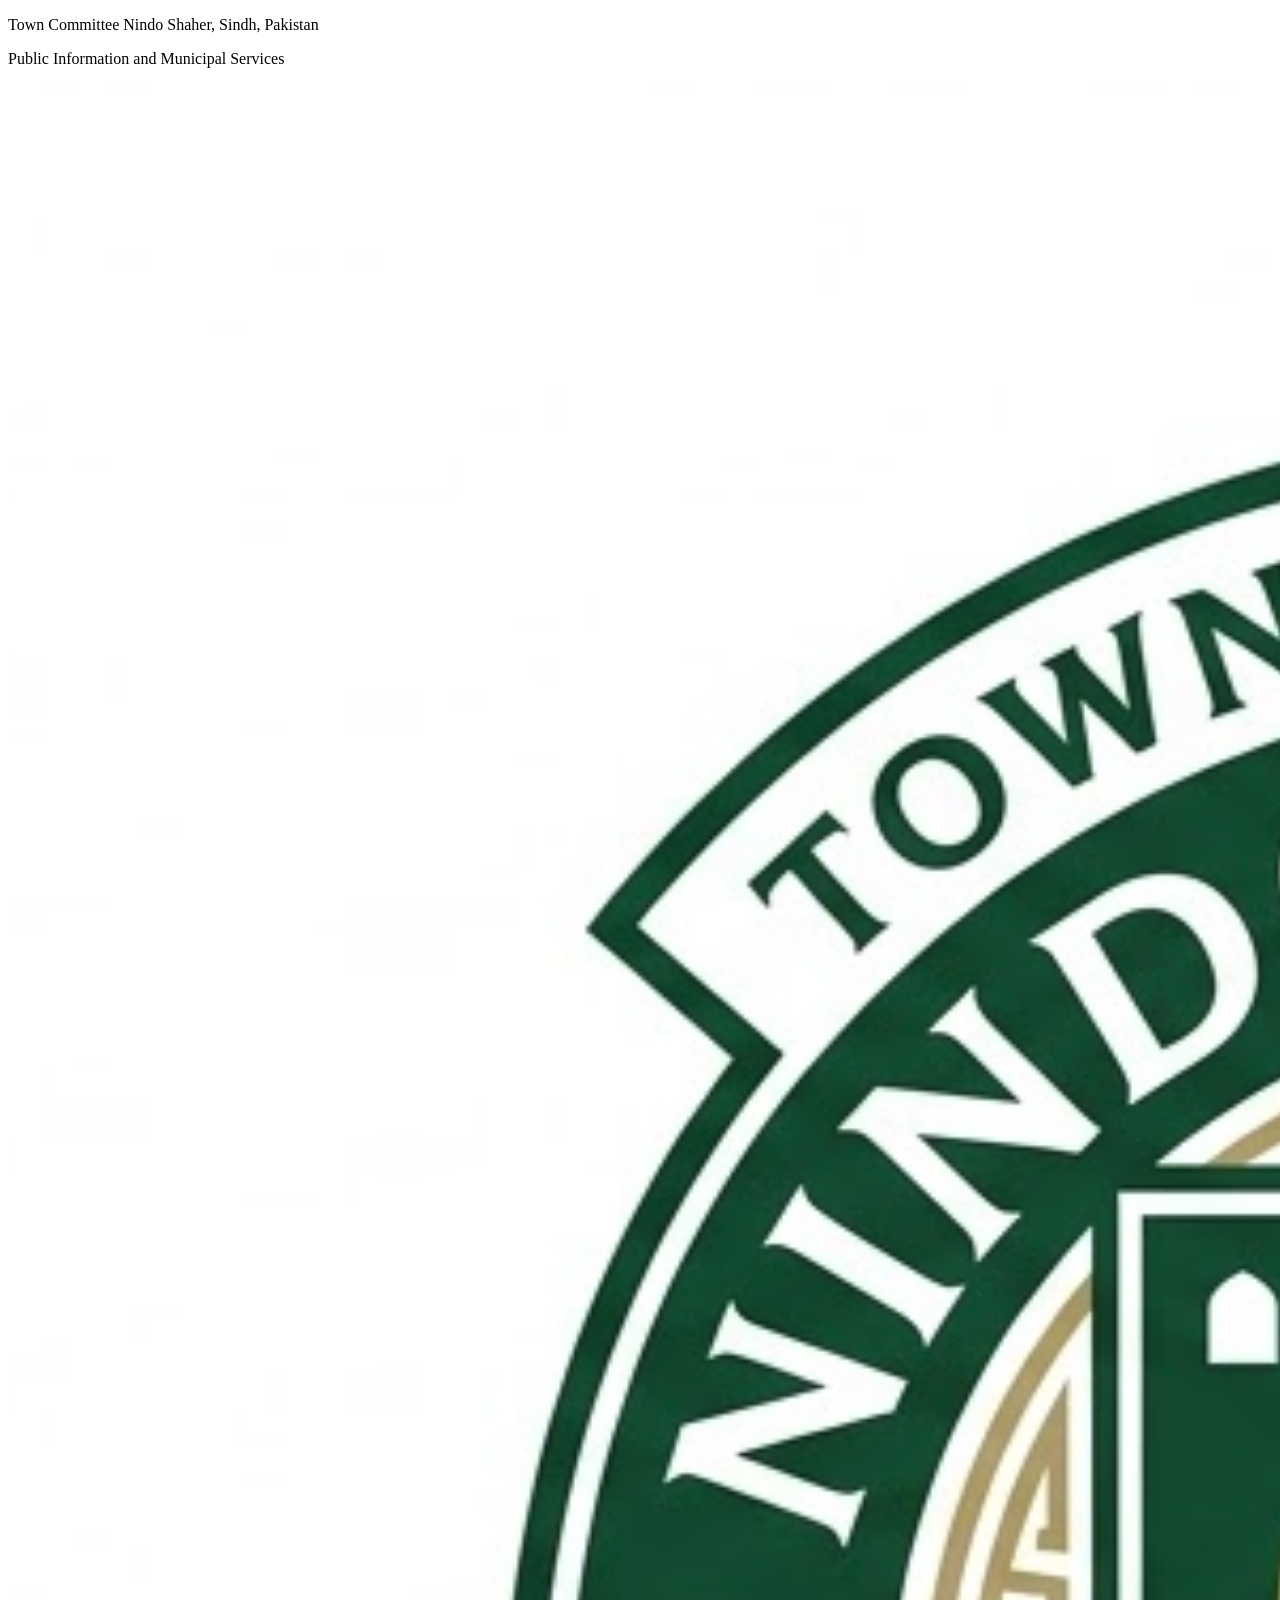
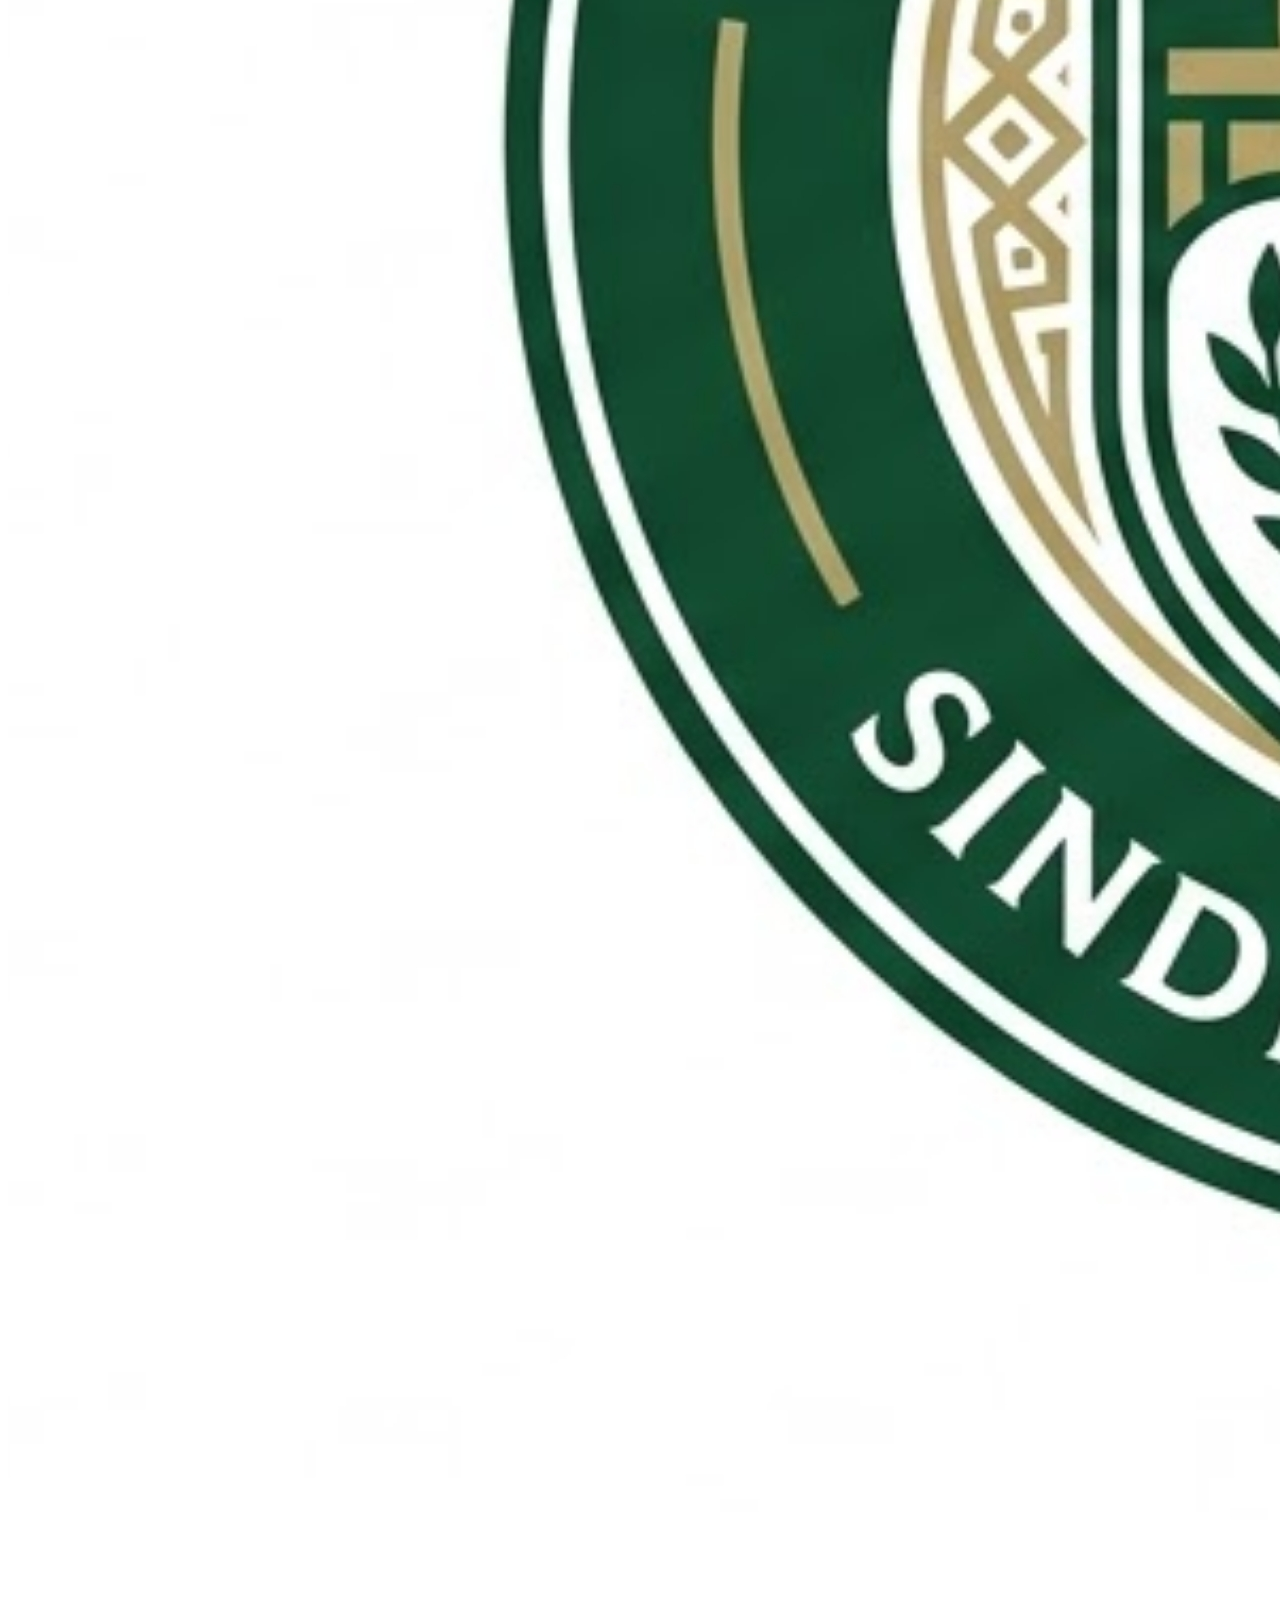
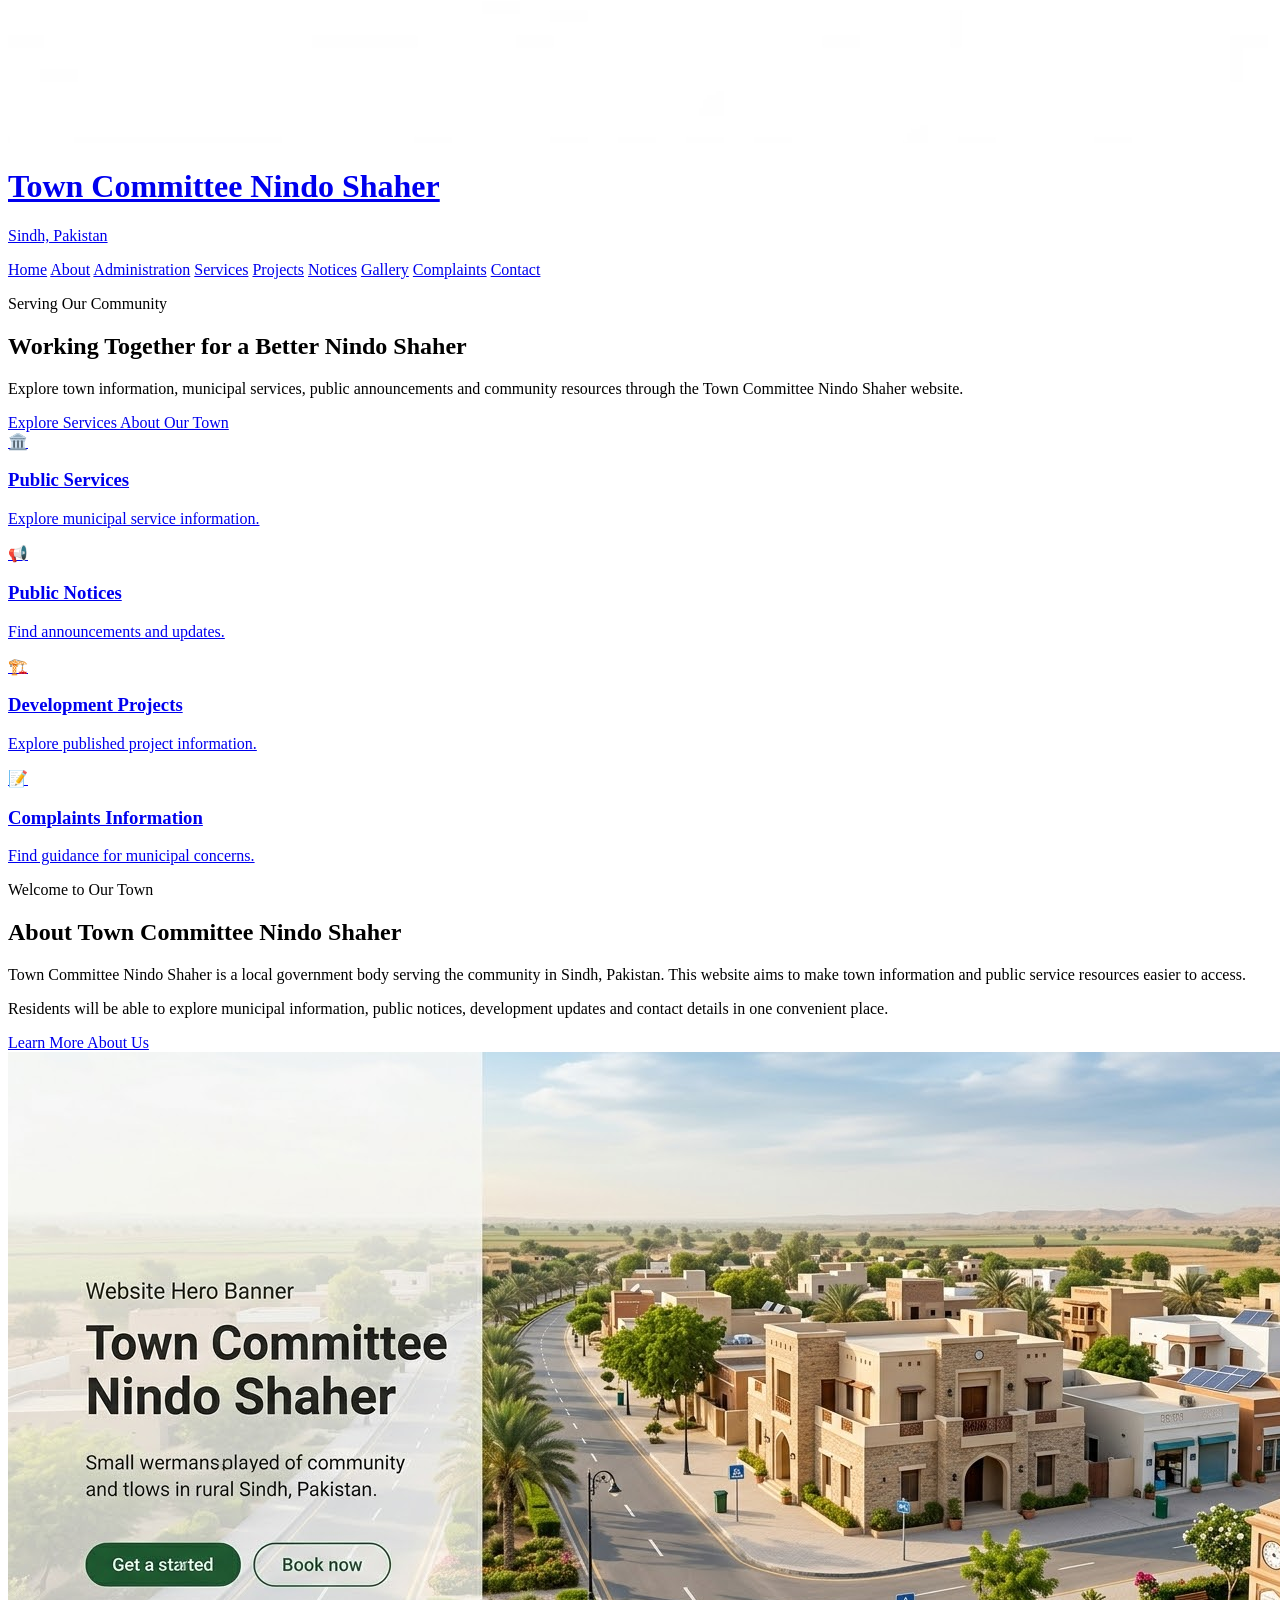
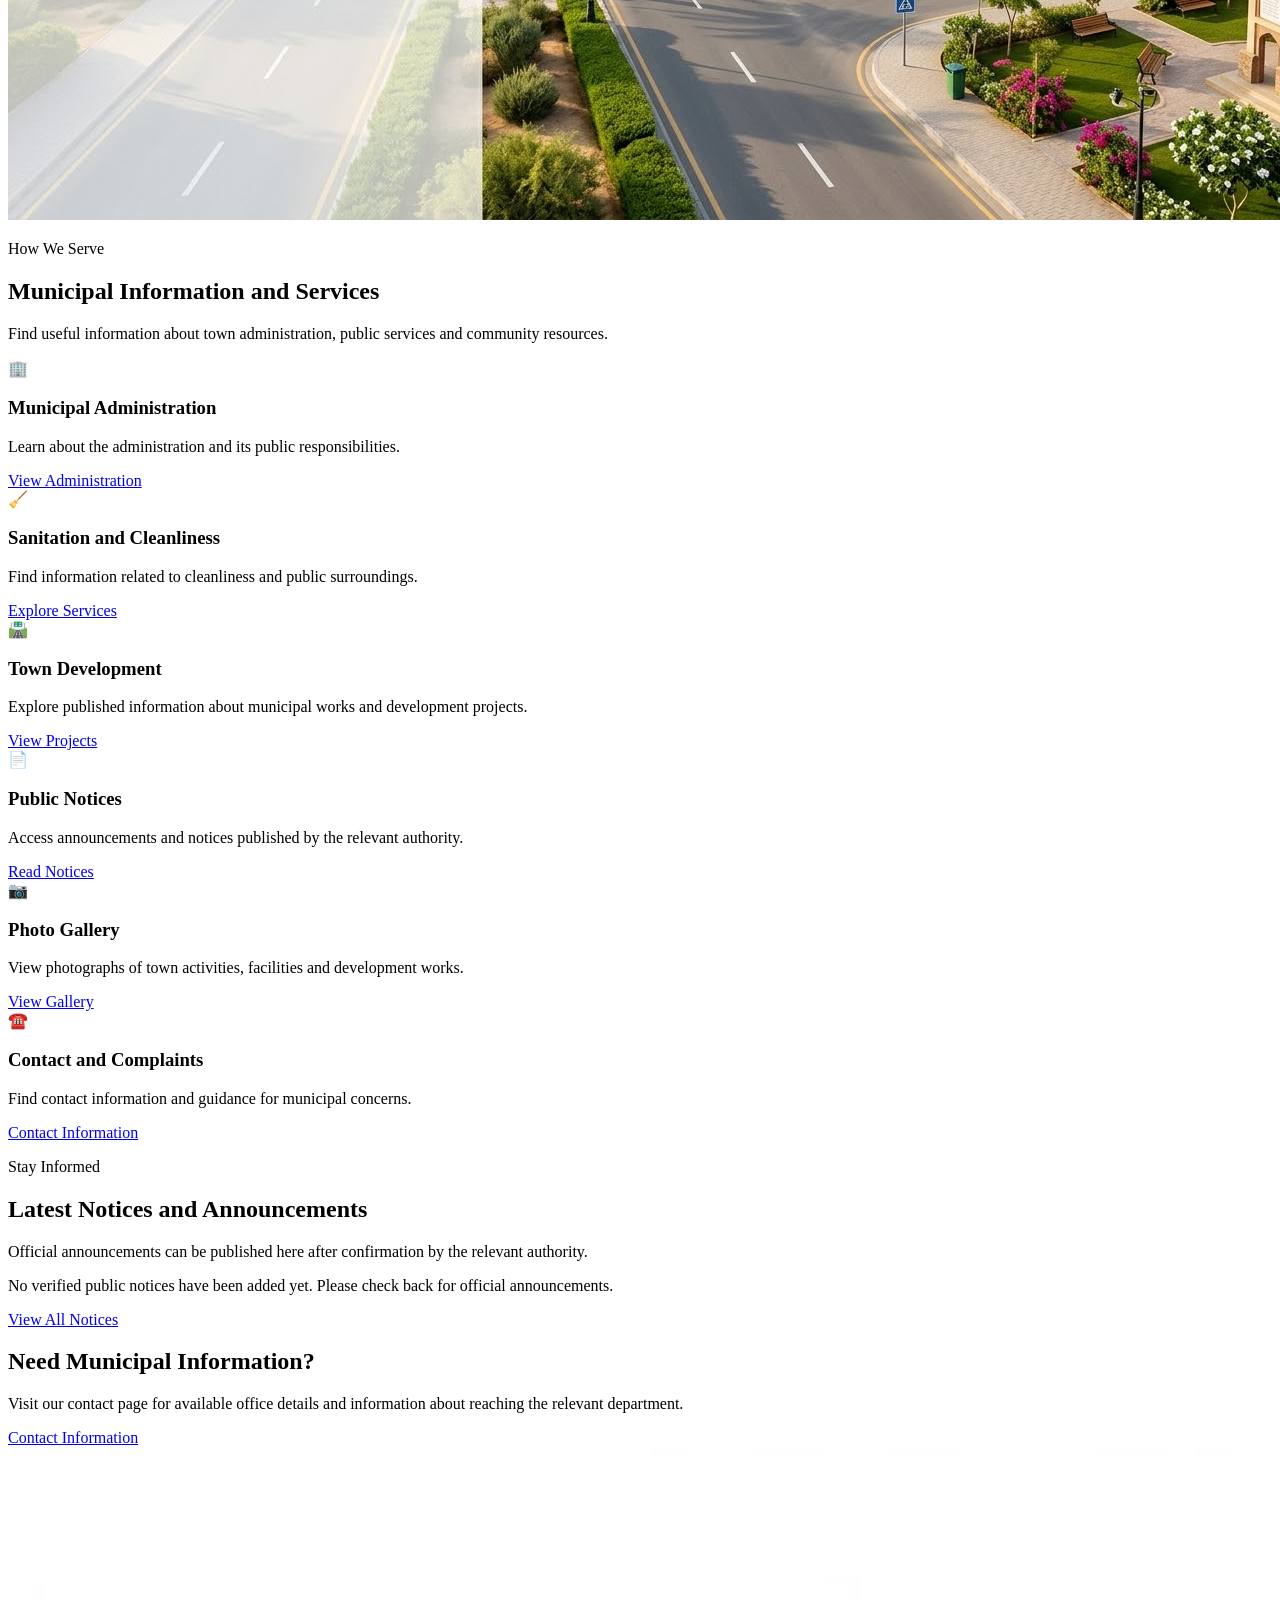
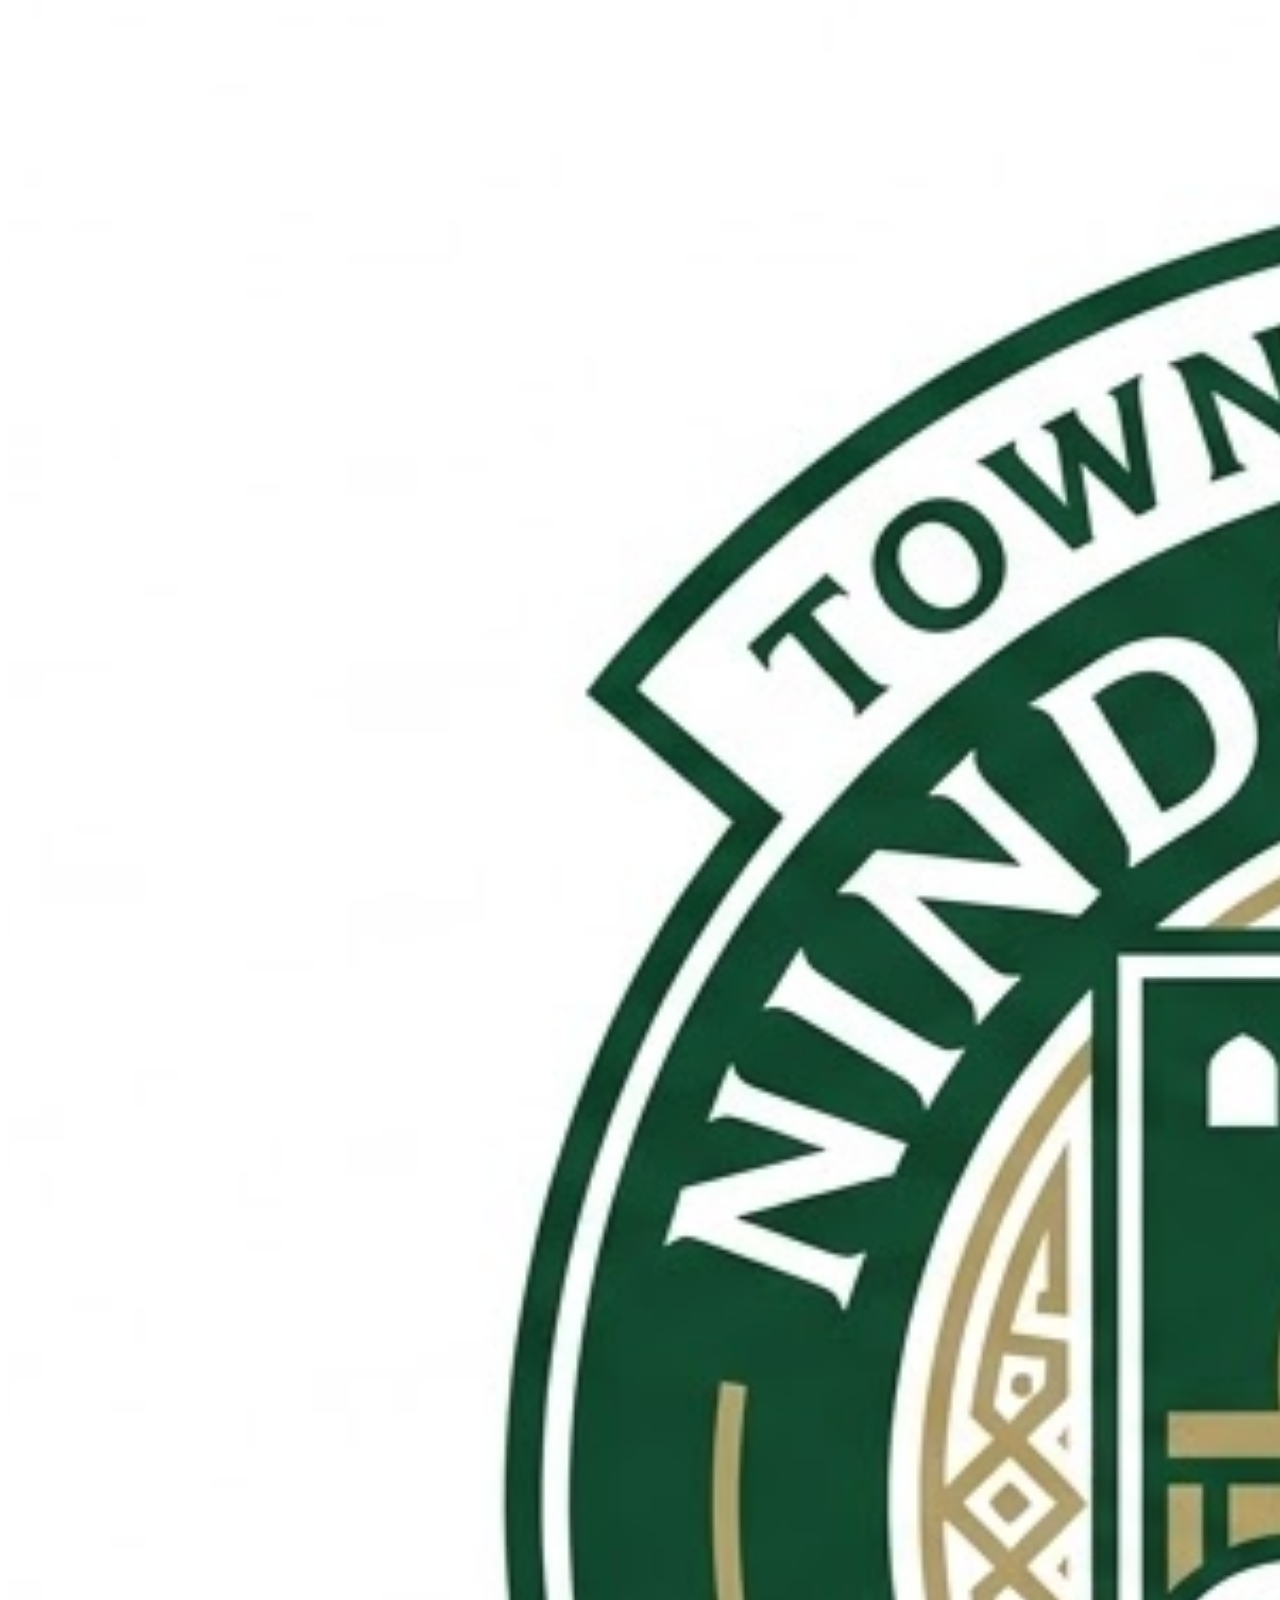
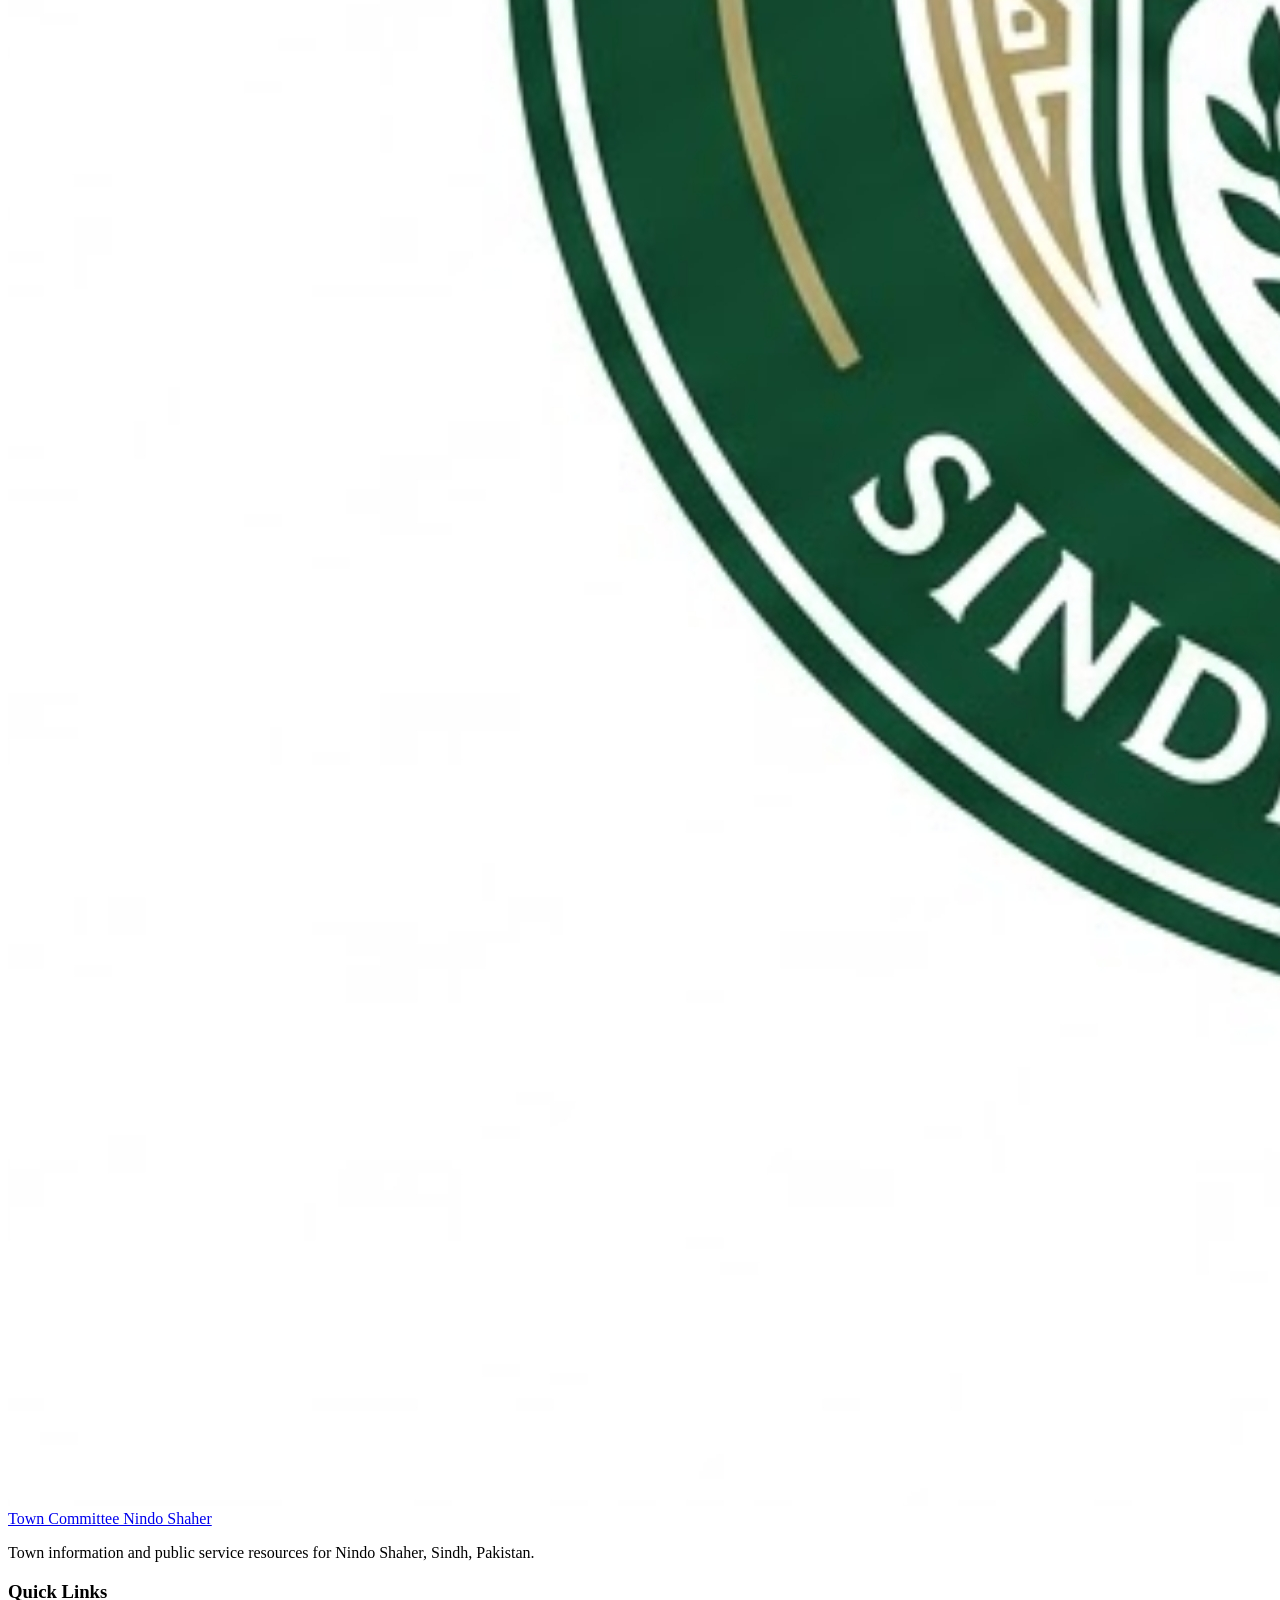
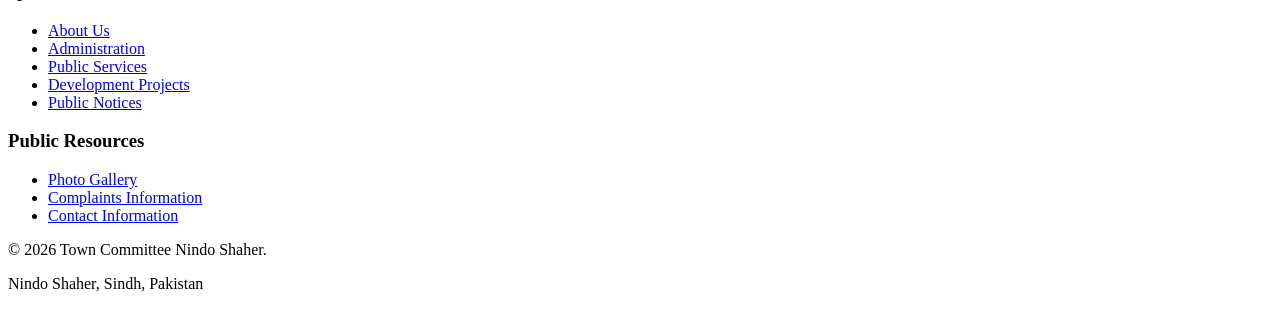
==== index.html @ 0beec09f "Add initial index.html for Town Committee website This is the initial commit of the index.html file," ====
<!DOCTYPE html>
<html lang="en">
<head>
    <meta charset="UTF-8">
    <meta name="viewport" content="width=device-width, initial-scale=1.0">

    <title>Town Committee Nindo Shaher | Sindh, Pakistan</title>

    <meta
        name="description"
        content="Explore town information, municipal services, public notices, development projects and contact information for Town Committee Nindo Shaher, Sindh, Pakistan."
    >

    <meta name="theme-color" content="#123b32">

    <link rel="stylesheet" href="style.css">
</head>

<body>

    <!-- Top Information Bar -->
    <div class="top-bar">
        <p>Town Committee Nindo Shaher, Sindh, Pakistan</p>
        <p>Public Information and Municipal Services</p>
    </div>

    <!-- Website Header -->
    <header class="site-header">

        <a href="index.html" class="brand">
            <img
                src="town-committee-nindo-logo.jpg"
                alt="Town Committee Nindo Shaher logo"
            >

            <div class="brand-text">
                <h1>Town Committee Nindo Shaher</h1>
                <p>Sindh, Pakistan</p>
            </div>
        </a>

        <nav class="main-navigation" aria-label="Main navigation">
            <a href="index.html">Home</a>
            <a href="about.html">About</a>
            <a href="administration.html">Administration</a>
            <a href="services.html">Services</a>
            <a href="projects.html">Projects</a>
            <a href="notices.html">Notices</a>
            <a href="gallery.html">Gallery</a>
            <a href="complaints.html">Complaints</a>
            <a href="contact.html">Contact</a>
        </nav>

    </header>

    <main>

        <!-- Homepage Hero Section -->
        <section class="hero-section">

            <div class="hero-content">

                <p class="hero-subtitle">Serving Our Community</p>

                <h2>Working Together for a Better Nindo Shaher</h2>

                <p class="hero-description">
                    Explore town information, municipal services,
                    public announcements and community resources
                    through the Town Committee Nindo Shaher website.
                </p>

                <div class="hero-buttons">
                    <a href="services.html" class="button button-primary">
                        Explore Services
                    </a>

                    <a href="about.html" class="button button-secondary">
                        About Our Town
                    </a>
                </div>

            </div>

        </section>

        <!-- Quick Access Links -->
        <section class="quick-access" aria-label="Quick access">

            <a href="services.html" class="quick-card">
                <span class="quick-card-icon" aria-hidden="true">🏛️</span>
                <h3>Public Services</h3>
                <p>Explore municipal service information.</p>
            </a>

            <a href="notices.html" class="quick-card">
                <span class="quick-card-icon" aria-hidden="true">📢</span>
                <h3>Public Notices</h3>
                <p>Find announcements and updates.</p>
            </a>

            <a href="projects.html" class="quick-card">
                <span class="quick-card-icon" aria-hidden="true">🏗️</span>
                <h3>Development Projects</h3>
                <p>Explore published project information.</p>
            </a>

            <a href="complaints.html" class="quick-card">
                <span class="quick-card-icon" aria-hidden="true">📝</span>
                <h3>Complaints Information</h3>
                <p>Find guidance for municipal concerns.</p>
            </a>

        </section>

        <!-- About the Town -->
        <section class="about-section">

            <div class="section-heading">
                <p class="section-label">Welcome to Our Town</p>
                <h2>About Town Committee Nindo Shaher</h2>
            </div>

            <div class="about-content">

                <div class="about-text">

                    <p>
                        Town Committee Nindo Shaher is a local government
                        body serving the community in Sindh, Pakistan.
                        This website aims to make town information and
                        public service resources easier to access.
                    </p>

                    <p>
                        Residents will be able to explore municipal
                        information, public notices, development updates
                        and contact details in one convenient place.
                    </p>

                    <a href="about.html" class="text-link">
                        Learn More About Us
                    </a>

                </div>

                <div class="about-image">
                    <img
                        src="town-committee-nindo-hero.jpg"
                        alt="Illustrative town landscape inspired by Sindh"
                        loading="lazy"
                    >
                </div>

            </div>

        </section>

        <!-- Municipal Services -->
        <section class="services-section">

            <div class="section-heading">
                <p class="section-label">How We Serve</p>
                <h2>Municipal Information and Services</h2>
                <p>
                    Find useful information about town administration,
                    public services and community resources.
                </p>
            </div>

            <div class="services-grid">

                <article class="service-card">
                    <span class="service-icon" aria-hidden="true">🏢</span>
                    <h3>Municipal Administration</h3>
                    <p>
                        Learn about the administration and its
                        public responsibilities.
                    </p>
                    <a href="administration.html" class="text-link">
                        View Administration
                    </a>
                </article>

                <article class="service-card">
                    <span class="service-icon" aria-hidden="true">🧹</span>
                    <h3>Sanitation and Cleanliness</h3>
                    <p>
                        Find information related to cleanliness
                        and public surroundings.
                    </p>
                    <a href="services.html" class="text-link">
                        Explore Services
                    </a>
                </article>

                <article class="service-card">
                    <span class="service-icon" aria-hidden="true">🛣️</span>
                    <h3>Town Development</h3>
                    <p>
                        Explore published information about municipal
                        works and development projects.
                    </p>
                    <a href="projects.html" class="text-link">
                        View Projects
                    </a>
                </article>

                <article class="service-card">
                    <span class="service-icon" aria-hidden="true">📄</span>
                    <h3>Public Notices</h3>
                    <p>
                        Access announcements and notices published
                        by the relevant authority.
                    </p>
                    <a href="notices.html" class="text-link">
                        Read Notices
                    </a>
                </article>

                <article class="service-card">
                    <span class="service-icon" aria-hidden="true">📷</span>
                    <h3>Photo Gallery</h3>
                    <p>
                        View photographs of town activities,
                        facilities and development works.
                    </p>
                    <a href="gallery.html" class="text-link">
                        View Gallery
                    </a>
                </article>

                <article class="service-card">
                    <span class="service-icon" aria-hidden="true">☎️</span>
                    <h3>Contact and Complaints</h3>
                    <p>
                        Find contact information and guidance
                        for municipal concerns.
                    </p>
                    <a href="contact.html" class="text-link">
                        Contact Information
                    </a>
                </article>

            </div>

        </section>

        <!-- Latest Notices -->
        <section class="notices-section">

            <div class="section-heading">
                <p class="section-label">Stay Informed</p>
                <h2>Latest Notices and Announcements</h2>
                <p>
                    Official announcements can be published here
                    after confirmation by the relevant authority.
                </p>
            </div>

            <div class="notices-content">

                <p class="notice-placeholder">
                    No verified public notices have been added yet.
                    Please check back for official announcements.
                </p>

                <a href="notices.html" class="text-link">
                    View All Notices
                </a>

            </div>

        </section>

        <!-- Contact Call to Action -->
        <section class="contact-section">

            <div class="contact-content">
                <h2>Need Municipal Information?</h2>

                <p>
                    Visit our contact page for available office details
                    and information about reaching the relevant department.
                </p>

                <a href="contact.html" class="button button-primary">
                    Contact Information
                </a>
            </div>

        </section>

    </main>

    <!-- Website Footer -->
    <footer class="site-footer">

        <div class="footer-content">

            <div class="footer-about">

                <a href="index.html" class="footer-brand">
                    <img
                        src="town-committee-nindo-logo.jpg"
                        alt="Town Committee Nindo Shaher logo"
                        loading="lazy"
                    >

                    <span>Town Committee Nindo Shaher</span>
                </a>

                <p>
                    Town information and public service resources
                    for Nindo Shaher, Sindh, Pakistan.
                </p>

            </div>

            <div class="footer-links">
                <h3>Quick Links</h3>

                <ul>
                    <li><a href="about.html">About Us</a></li>
                    <li><a href="administration.html">Administration</a></li>
                    <li><a href="services.html">Public Services</a></li>
                    <li><a href="projects.html">Development Projects</a></li>
                    <li><a href="notices.html">Public Notices</a></li>
                </ul>
            </div>

            <div class="footer-links">
                <h3>Public Resources</h3>

                <ul>
                    <li><a href="gallery.html">Photo Gallery</a></li>
                    <li><a href="complaints.html">Complaints Information</a></li>
                    <li><a href="contact.html">Contact Information</a></li>
                </ul>
            </div>

        </div>

        <div class="footer-bottom">
            <p>
                &copy; 2026 Town Committee Nindo Shaher.
            </p>

            <p>
                Nindo Shaher, Sindh, Pakistan
            </p>
        </div>

    </footer>

</body>
  </html>
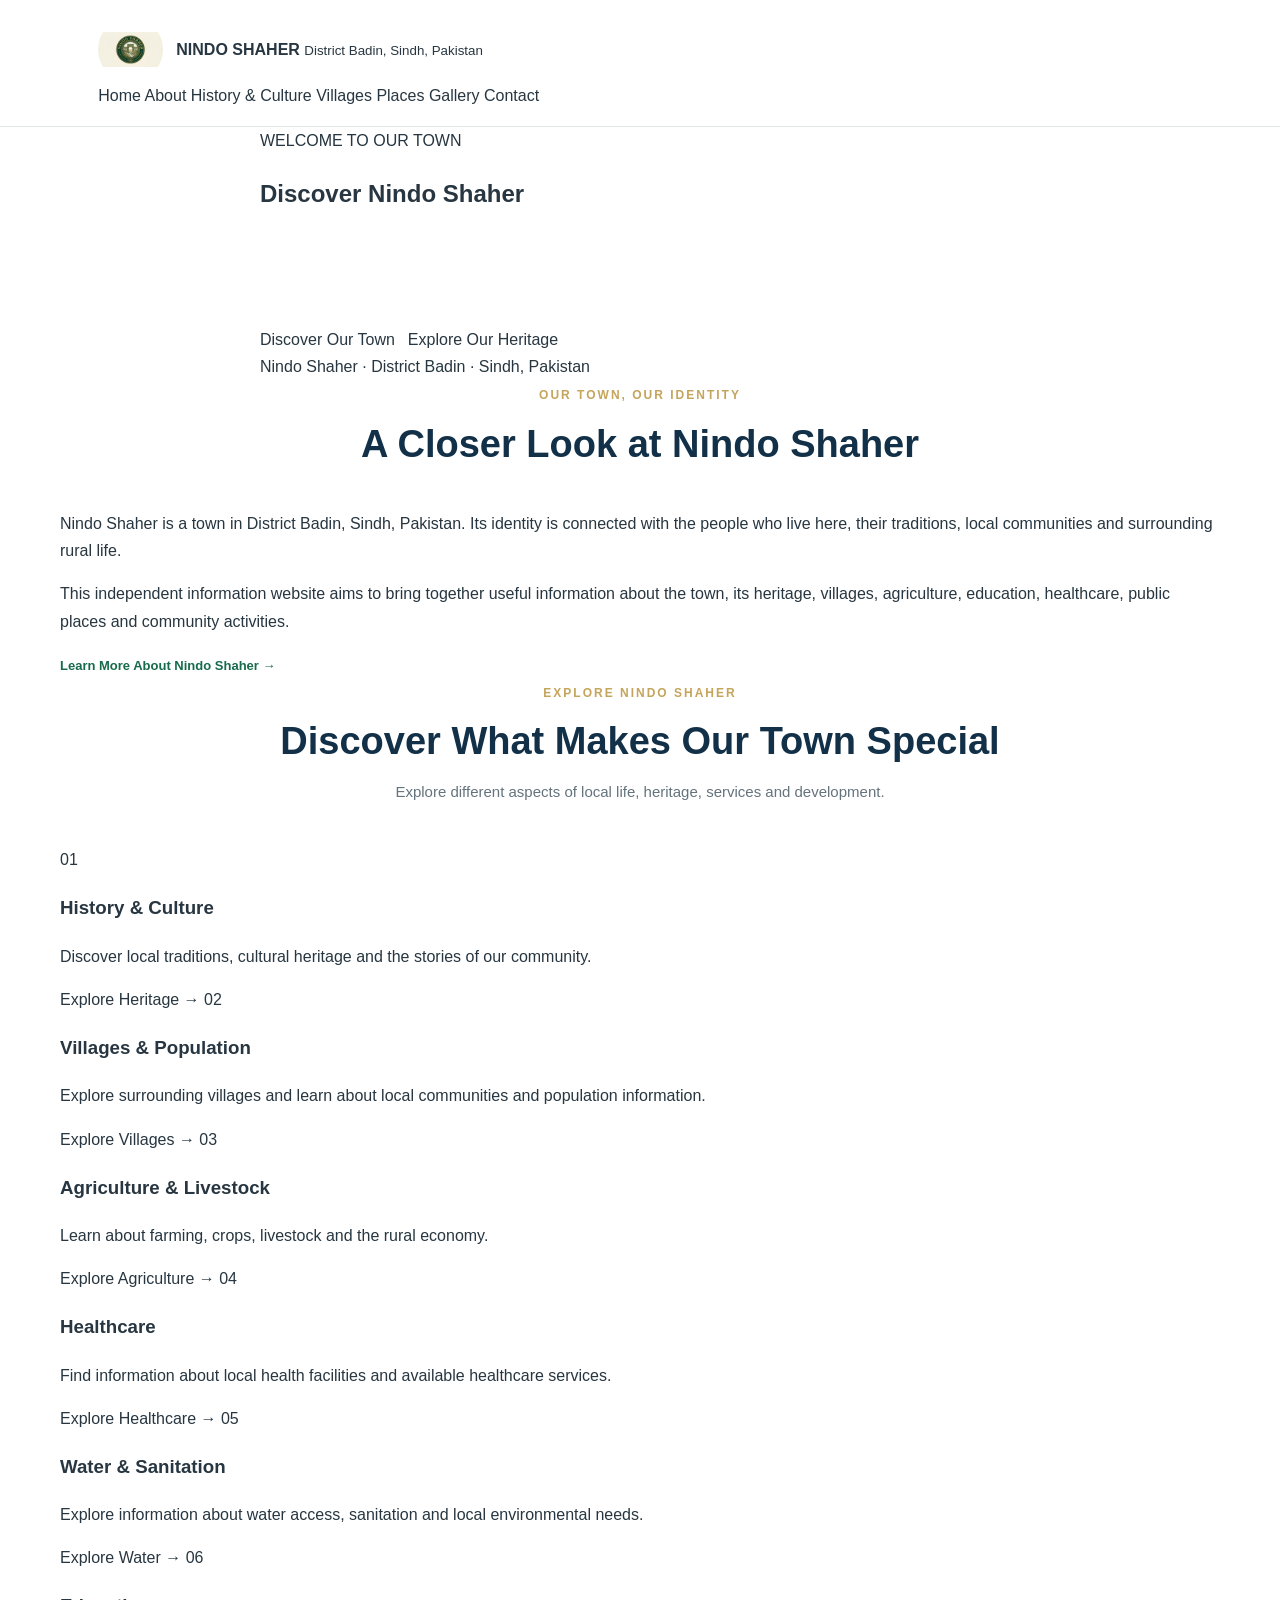
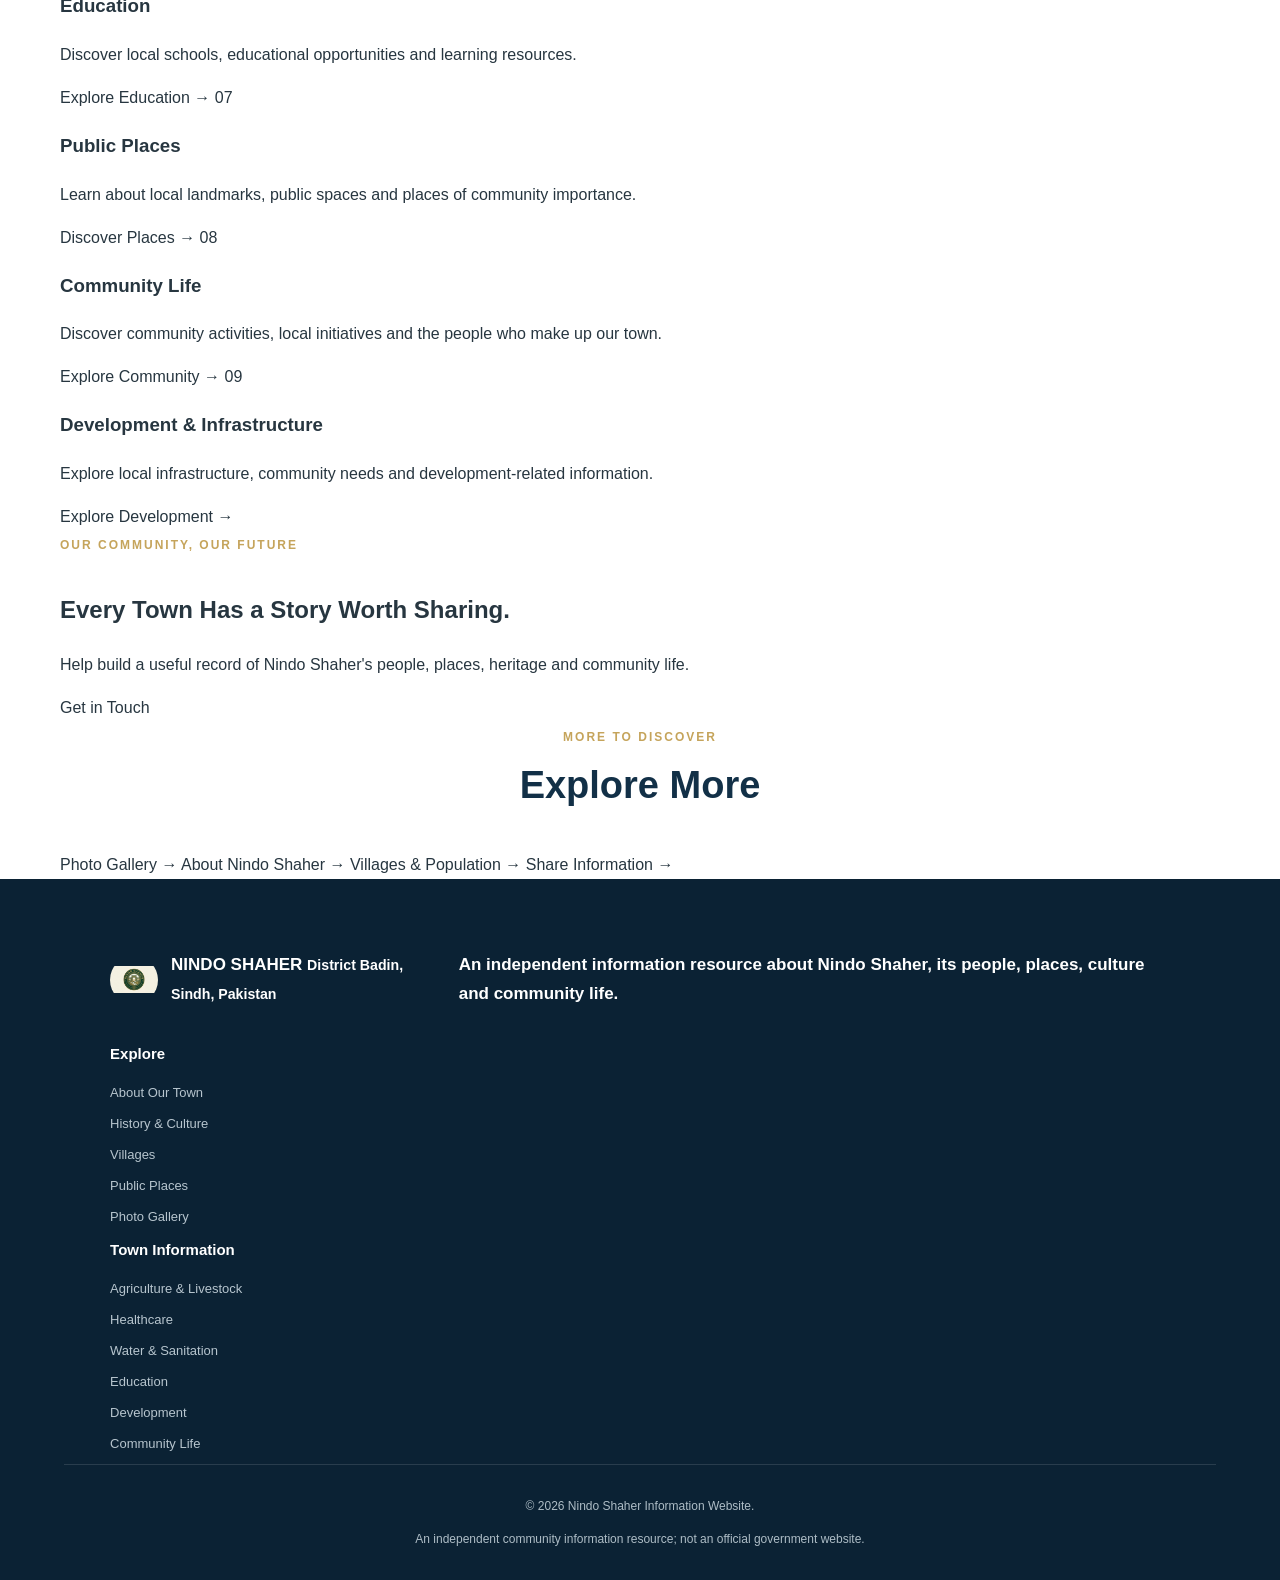
==== commit 27151a52: "Revise index.html for improved content and structure Updated the title and meta description for bett" ====
--- a/index.html
+++ b/index.html
@@ -5,355 +5,350 @@
     <meta charset="UTF-8">
     <meta name="viewport" content="width=device-width, initial-scale=1.0">
 
-    <title>Town Committee Nindo Shaher | Sindh, Pakistan</title>
-
-    <meta
-        name="description"
-        content="Explore town information, municipal services, public notices, development projects and contact information for Town Committee Nindo Shaher, Sindh, Pakistan."
-    >
-
-    <meta name="theme-color" content="#123b32">
+    <title>Nindo Shaher | Discover Our Town</title>
+
+    <meta name="description" content="Discover Nindo Shaher, District Badin, Sindh, Pakistan. Explore local history, culture, villages, agriculture, education, healthcare, public places and community life.">
+
+    <meta name="theme-color" content="#063f35">
 
     <link rel="stylesheet" href="style.css">
 </head>
 
 <body>
 
-    <!-- Top Information Bar -->
-    <div class="top-bar">
-        <p>Town Committee Nindo Shaher, Sindh, Pakistan</p>
-        <p>Public Information and Municipal Services</p>
-    </div>
-
-    <!-- Website Header -->
+    <!-- Header -->
     <header class="site-header">
-
-        <a href="index.html" class="brand">
-            <img
-                src="town-committee-nindo-logo.jpg"
-                alt="Town Committee Nindo Shaher logo"
-            >
-
-            <div class="brand-text">
-                <h1>Town Committee Nindo Shaher</h1>
-                <p>Sindh, Pakistan</p>
-            </div>
-        </a>
-
-        <nav class="main-navigation" aria-label="Main navigation">
-            <a href="index.html">Home</a>
-            <a href="about.html">About</a>
-            <a href="administration.html">Administration</a>
-            <a href="services.html">Services</a>
-            <a href="projects.html">Projects</a>
-            <a href="notices.html">Notices</a>
-            <a href="gallery.html">Gallery</a>
-            <a href="complaints.html">Complaints</a>
-            <a href="contact.html">Contact</a>
-        </nav>
-
+        <div class="container header-inner">
+
+            <a href="index.html" class="brand">
+                <img
+                    src="nindo-shaher-logo.jpg"
+                    alt="Nindo Shaher emblem"
+                    class="brand-logo"
+                >
+
+                <span class="brand-text">
+                    <strong>NINDO SHAHER</strong>
+                    <small>District Badin, Sindh, Pakistan</small>
+                </span>
+            </a>
+
+            <nav class="main-nav" aria-label="Main navigation">
+                <a href="index.html" class="active">Home</a>
+                <a href="about.html">About</a>
+                <a href="history-culture.html">History &amp; Culture</a>
+                <a href="villages.html">Villages</a>
+                <a href="places.html">Places</a>
+                <a href="gallery.html">Gallery</a>
+                <a href="contact.html">Contact</a>
+            </nav>
+
+        </div>
     </header>
 
+
     <main>
 
-        <!-- Homepage Hero Section -->
-        <section class="hero-section">
-
-            <div class="hero-content">
-
-                <p class="hero-subtitle">Serving Our Community</p>
-
-                <h2>Working Together for a Better Nindo Shaher</h2>
+        <!-- Hero Section -->
+        <section class="hero">
+            <div class="hero-image"></div>
+
+            <div class="hero-overlay"></div>
+
+            <div class="container hero-content">
+
+                <span class="eyebrow">WELCOME TO OUR TOWN</span>
+
+                <h1>
+                    Discover <span>Nindo Shaher</span>
+                </h1>
 
                 <p class="hero-description">
-                    Explore town information, municipal services,
-                    public announcements and community resources
-                    through the Town Committee Nindo Shaher website.
+                    Explore the history, culture, people, villages,
+                    agriculture and everyday life of our town in
+                    District Badin, Sindh, Pakistan.
                 </p>
 
                 <div class="hero-buttons">
-                    <a href="services.html" class="button button-primary">
-                        Explore Services
-                    </a>
-
-                    <a href="about.html" class="button button-secondary">
-                        About Our Town
-                    </a>
-                </div>
-
-            </div>
-
-        </section>
-
-        <!-- Quick Access Links -->
-        <section class="quick-access" aria-label="Quick access">
-
-            <a href="services.html" class="quick-card">
-                <span class="quick-card-icon" aria-hidden="true">🏛️</span>
-                <h3>Public Services</h3>
-                <p>Explore municipal service information.</p>
-            </a>
-
-            <a href="notices.html" class="quick-card">
-                <span class="quick-card-icon" aria-hidden="true">📢</span>
-                <h3>Public Notices</h3>
-                <p>Find announcements and updates.</p>
-            </a>
-
-            <a href="projects.html" class="quick-card">
-                <span class="quick-card-icon" aria-hidden="true">🏗️</span>
-                <h3>Development Projects</h3>
-                <p>Explore published project information.</p>
-            </a>
-
-            <a href="complaints.html" class="quick-card">
-                <span class="quick-card-icon" aria-hidden="true">📝</span>
-                <h3>Complaints Information</h3>
-                <p>Find guidance for municipal concerns.</p>
-            </a>
-
-        </section>
-
-        <!-- About the Town -->
-        <section class="about-section">
-
-            <div class="section-heading">
-                <p class="section-label">Welcome to Our Town</p>
-                <h2>About Town Committee Nindo Shaher</h2>
-            </div>
-
-            <div class="about-content">
-
-                <div class="about-text">
-
+                    <a href="about.html" class="btn btn-primary">
+                        Discover Our Town
+                    </a>
+
+                    <a href="history-culture.html" class="btn btn-outline">
+                        Explore Our Heritage
+                    </a>
+                </div>
+
+                <div class="hero-location">
+                    <span class="location-dot"></span>
+                    Nindo Shaher · District Badin · Sindh, Pakistan
+                </div>
+
+            </div>
+        </section>
+
+
+        <!-- Introduction -->
+        <section class="section intro-section">
+            <div class="container intro-grid">
+
+                <div class="section-heading">
+                    <span class="section-label">OUR TOWN, OUR IDENTITY</span>
+
+                    <h2>A Closer Look at Nindo Shaher</h2>
+
+                    <div class="heading-line"></div>
+                </div>
+
+                <div class="intro-text">
                     <p>
-                        Town Committee Nindo Shaher is a local government
-                        body serving the community in Sindh, Pakistan.
-                        This website aims to make town information and
-                        public service resources easier to access.
+                        Nindo Shaher is a town in District Badin,
+                        Sindh, Pakistan. Its identity is connected
+                        with the people who live here, their traditions,
+                        local communities and surrounding rural life.
                     </p>
 
                     <p>
-                        Residents will be able to explore municipal
-                        information, public notices, development updates
-                        and contact details in one convenient place.
+                        This independent information website aims to
+                        bring together useful information about the
+                        town, its heritage, villages, agriculture,
+                        education, healthcare, public places and
+                        community activities.
                     </p>
 
                     <a href="about.html" class="text-link">
-                        Learn More About Us
-                    </a>
-
-                </div>
-
-                <div class="about-image">
+                        Learn More About Nindo Shaher
+                        <span aria-hidden="true">&rarr;</span>
+                    </a>
+                </div>
+
+            </div>
+        </section>
+
+
+        <!-- Explore Sections -->
+        <section class="section explore-section">
+            <div class="container">
+
+                <div class="section-heading centered">
+                    <span class="section-label">EXPLORE NINDO SHAHER</span>
+
+                    <h2>Discover What Makes Our Town Special</h2>
+
+                    <p>
+                        Explore different aspects of local life,
+                        heritage, services and development.
+                    </p>
+                </div>
+
+                <div class="explore-grid">
+
+                    <a href="history-culture.html" class="explore-card">
+                        <span class="card-number">01</span>
+                        <h3>History &amp; Culture</h3>
+                        <p>
+                            Discover local traditions, cultural heritage
+                            and the stories of our community.
+                        </p>
+                        <span class="card-link">Explore Heritage &rarr;</span>
+                    </a>
+
+                    <a href="villages.html" class="explore-card">
+                        <span class="card-number">02</span>
+                        <h3>Villages &amp; Population</h3>
+                        <p>
+                            Explore surrounding villages and learn about
+                            local communities and population information.
+                        </p>
+                        <span class="card-link">Explore Villages &rarr;</span>
+                    </a>
+
+                    <a href="agriculture-livestock.html" class="explore-card">
+                        <span class="card-number">03</span>
+                        <h3>Agriculture &amp; Livestock</h3>
+                        <p>
+                            Learn about farming, crops, livestock
+                            and the rural economy.
+                        </p>
+                        <span class="card-link">Explore Agriculture &rarr;</span>
+                    </a>
+
+                    <a href="health.html" class="explore-card">
+                        <span class="card-number">04</span>
+                        <h3>Healthcare</h3>
+                        <p>
+                            Find information about local health facilities
+                            and available healthcare services.
+                        </p>
+                        <span class="card-link">Explore Healthcare &rarr;</span>
+                    </a>
+
+                    <a href="water-sanitation.html" class="explore-card">
+                        <span class="card-number">05</span>
+                        <h3>Water &amp; Sanitation</h3>
+                        <p>
+                            Explore information about water access,
+                            sanitation and local environmental needs.
+                        </p>
+                        <span class="card-link">Explore Water &rarr;</span>
+                    </a>
+
+                    <a href="education.html" class="explore-card">
+                        <span class="card-number">06</span>
+                        <h3>Education</h3>
+                        <p>
+                            Discover local schools, educational
+                            opportunities and learning resources.
+                        </p>
+                        <span class="card-link">Explore Education &rarr;</span>
+                    </a>
+
+                    <a href="places.html" class="explore-card">
+                        <span class="card-number">07</span>
+                        <h3>Public Places</h3>
+                        <p>
+                            Learn about local landmarks, public spaces
+                            and places of community importance.
+                        </p>
+                        <span class="card-link">Discover Places &rarr;</span>
+                    </a>
+
+                    <a href="community.html" class="explore-card">
+                        <span class="card-number">08</span>
+                        <h3>Community Life</h3>
+                        <p>
+                            Discover community activities, local initiatives
+                            and the people who make up our town.
+                        </p>
+                        <span class="card-link">Explore Community &rarr;</span>
+                    </a>
+
+                    <a href="development.html" class="explore-card">
+                        <span class="card-number">09</span>
+                        <h3>Development &amp; Infrastructure</h3>
+                        <p>
+                            Explore local infrastructure, community needs
+                            and development-related information.
+                        </p>
+                        <span class="card-link">Explore Development &rarr;</span>
+                    </a>
+
+                </div>
+            </div>
+        </section>
+
+
+        <!-- Community Message -->
+        <section class="community-banner">
+            <div class="container community-banner-inner">
+
+                <div>
+                    <span class="section-label">OUR COMMUNITY, OUR FUTURE</span>
+
+                    <h2>Every Town Has a Story Worth Sharing.</h2>
+
+                    <p>
+                        Help build a useful record of Nindo Shaher's
+                        people, places, heritage and community life.
+                    </p>
+                </div>
+
+                <a href="contact.html" class="btn btn-light">
+                    Get in Touch
+                </a>
+
+            </div>
+        </section>
+
+
+        <!-- Latest Areas -->
+        <section class="section quick-links-section">
+            <div class="container">
+
+                <div class="section-heading">
+                    <span class="section-label">MORE TO DISCOVER</span>
+                    <h2>Explore More</h2>
+                </div>
+
+                <div class="quick-links">
+                    <a href="gallery.html">Photo Gallery <span>&rarr;</span></a>
+                    <a href="about.html">About Nindo Shaher <span>&rarr;</span></a>
+                    <a href="villages.html">Villages &amp; Population <span>&rarr;</span></a>
+                    <a href="contact.html">Share Information <span>&rarr;</span></a>
+                </div>
+
+            </div>
+        </section>
+
+    </main>
+
+
+    <!-- Footer -->
+    <footer class="site-footer">
+        <div class="container footer-main">
+
+            <div class="footer-brand">
+                <a href="index.html" class="brand footer-logo">
                     <img
-                        src="town-committee-nindo-hero.jpg"
-                        alt="Illustrative town landscape inspired by Sindh"
-                        loading="lazy"
+                        src="nindo-shaher-logo.jpg"
+                        alt="Nindo Shaher emblem"
+                        class="brand-logo"
                     >
-                </div>
-
-            </div>
-
-        </section>
-
-        <!-- Municipal Services -->
-        <section class="services-section">
-
-            <div class="section-heading">
-                <p class="section-label">How We Serve</p>
-                <h2>Municipal Information and Services</h2>
+
+                    <span class="brand-text">
+                        <strong>NINDO SHAHER</strong>
+                        <small>District Badin, Sindh, Pakistan</small>
+                    </span>
+                </a>
+
                 <p>
-                    Find useful information about town administration,
-                    public services and community resources.
+                    An independent information resource about
+                    Nindo Shaher, its people, places, culture
+                    and community life.
                 </p>
             </div>
 
-            <div class="services-grid">
-
-                <article class="service-card">
-                    <span class="service-icon" aria-hidden="true">🏢</span>
-                    <h3>Municipal Administration</h3>
-                    <p>
-                        Learn about the administration and its
-                        public responsibilities.
-                    </p>
-                    <a href="administration.html" class="text-link">
-                        View Administration
-                    </a>
-                </article>
-
-                <article class="service-card">
-                    <span class="service-icon" aria-hidden="true">🧹</span>
-                    <h3>Sanitation and Cleanliness</h3>
-                    <p>
-                        Find information related to cleanliness
-                        and public surroundings.
-                    </p>
-                    <a href="services.html" class="text-link">
-                        Explore Services
-                    </a>
-                </article>
-
-                <article class="service-card">
-                    <span class="service-icon" aria-hidden="true">🛣️</span>
-                    <h3>Town Development</h3>
-                    <p>
-                        Explore published information about municipal
-                        works and development projects.
-                    </p>
-                    <a href="projects.html" class="text-link">
-                        View Projects
-                    </a>
-                </article>
-
-                <article class="service-card">
-                    <span class="service-icon" aria-hidden="true">📄</span>
-                    <h3>Public Notices</h3>
-                    <p>
-                        Access announcements and notices published
-                        by the relevant authority.
-                    </p>
-                    <a href="notices.html" class="text-link">
-                        Read Notices
-                    </a>
-                </article>
-
-                <article class="service-card">
-                    <span class="service-icon" aria-hidden="true">📷</span>
-                    <h3>Photo Gallery</h3>
-                    <p>
-                        View photographs of town activities,
-                        facilities and development works.
-                    </p>
-                    <a href="gallery.html" class="text-link">
-                        View Gallery
-                    </a>
-                </article>
-
-                <article class="service-card">
-                    <span class="service-icon" aria-hidden="true">☎️</span>
-                    <h3>Contact and Complaints</h3>
-                    <p>
-                        Find contact information and guidance
-                        for municipal concerns.
-                    </p>
-                    <a href="contact.html" class="text-link">
-                        Contact Information
-                    </a>
-                </article>
-
-            </div>
-
-        </section>
-
-        <!-- Latest Notices -->
-        <section class="notices-section">
-
-            <div class="section-heading">
-                <p class="section-label">Stay Informed</p>
-                <h2>Latest Notices and Announcements</h2>
+            <div class="footer-links">
+                <h3>Explore</h3>
+                <a href="about.html">About Our Town</a>
+                <a href="history-culture.html">History &amp; Culture</a>
+                <a href="villages.html">Villages</a>
+                <a href="places.html">Public Places</a>
+                <a href="gallery.html">Photo Gallery</a>
+            </div>
+
+            <div class="footer-links">
+                <h3>Town Information</h3>
+                <a href="agriculture-livestock.html">Agriculture &amp; Livestock</a>
+                <a href="health.html">Healthcare</a>
+                <a href="water-sanitation.html">Water &amp; Sanitation</a>
+                <a href="education.html">Education</a>
+                <a href="development.html">Development</a>
+                <a href="community.html">Community Life</a>
+            </div>
+
+        </div>
+
+        <div class="footer-bottom">
+            <div class="container footer-bottom-inner">
                 <p>
-                    Official announcements can be published here
-                    after confirmation by the relevant authority.
+                    &copy; <span id="current-year">2026</span>
+                    Nindo Shaher Information Website.
                 </p>
-            </div>
-
-            <div class="notices-content">
-
-                <p class="notice-placeholder">
-                    No verified public notices have been added yet.
-                    Please check back for official announcements.
+
+                <p class="independent-note">
+                    An independent community information resource;
+                    not an official government website.
                 </p>
-
-                <a href="notices.html" class="text-link">
-                    View All Notices
-                </a>
-
-            </div>
-
-        </section>
-
-        <!-- Contact Call to Action -->
-        <section class="contact-section">
-
-            <div class="contact-content">
-                <h2>Need Municipal Information?</h2>
-
-                <p>
-                    Visit our contact page for available office details
-                    and information about reaching the relevant department.
-                </p>
-
-                <a href="contact.html" class="button button-primary">
-                    Contact Information
-                </a>
-            </div>
-
-        </section>
-
-    </main>
-
-    <!-- Website Footer -->
-    <footer class="site-footer">
-
-        <div class="footer-content">
-
-            <div class="footer-about">
-
-                <a href="index.html" class="footer-brand">
-                    <img
-                        src="town-committee-nindo-logo.jpg"
-                        alt="Town Committee Nindo Shaher logo"
-                        loading="lazy"
-                    >
-
-                    <span>Town Committee Nindo Shaher</span>
-                </a>
-
-                <p>
-                    Town information and public service resources
-                    for Nindo Shaher, Sindh, Pakistan.
-                </p>
-
-            </div>
-
-            <div class="footer-links">
-                <h3>Quick Links</h3>
-
-                <ul>
-                    <li><a href="about.html">About Us</a></li>
-                    <li><a href="administration.html">Administration</a></li>
-                    <li><a href="services.html">Public Services</a></li>
-                    <li><a href="projects.html">Development Projects</a></li>
-                    <li><a href="notices.html">Public Notices</a></li>
-                </ul>
-            </div>
-
-            <div class="footer-links">
-                <h3>Public Resources</h3>
-
-                <ul>
-                    <li><a href="gallery.html">Photo Gallery</a></li>
-                    <li><a href="complaints.html">Complaints Information</a></li>
-                    <li><a href="contact.html">Contact Information</a></li>
-                </ul>
-            </div>
-
+            </div>
         </div>
-
-        <div class="footer-bottom">
-            <p>
-                &copy; 2026 Town Committee Nindo Shaher.
-            </p>
-
-            <p>
-                Nindo Shaher, Sindh, Pakistan
-            </p>
-        </div>
-
     </footer>
 
+
+    <script>
+        document.getElementById("current-year").textContent =
+            new Date().getFullYear();
+    </script>
+
 </body>
-  </html>
-  
+</html>
--- a/style.css
+++ b/style.css
@@ -0,0 +1,679 @@
+
+/* ========================================
+   TOWN COMMITTEE NINDO SHAHER
+   Main Stylesheet
+======================================== */
+
+:root {
+  --navy: #123047;
+  --navy-dark: #0b2234;
+  --green: #176b4d;
+  --green-dark: #10543b;
+  --gold: #c5a45b;
+  --white: #ffffff;
+  --background: #f5f7f6;
+  --text: #273640;
+  --muted: #64737c;
+  --border: #e1e8e4;
+  --shadow: 0 10px 30px rgba(18, 48, 71, 0.09);
+}
+
+* {
+  box-sizing: border-box;
+}
+
+html {
+  scroll-behavior: smooth;
+  scroll-padding-top: 100px;
+}
+
+body {
+  margin: 0;
+  font-family: Arial, Helvetica, sans-serif;
+  color: var(--text);
+  background: var(--white);
+  line-height: 1.7;
+}
+
+img {
+  display: block;
+  max-width: 100%;
+}
+
+a {
+  color: inherit;
+  text-decoration: none;
+}
+
+button,
+a {
+  -webkit-tap-highlight-color: transparent;
+}
+
+.container {
+  width: min(1160px, 92%);
+  margin-inline: auto;
+}
+
+/* Top information bar */
+
+.top-bar {
+  padding: 9px 4%;
+  color: var(--white);
+  background: var(--navy-dark);
+  font-size: 12px;
+  letter-spacing: 0.3px;
+}
+
+/* Header and navigation */
+
+.site-header {
+  position: relative;
+  z-index: 10;
+  display: flex;
+  align-items: center;
+  justify-content: space-between;
+  gap: 24px;
+  padding: 17px 4%;
+  background: var(--white);
+  border-bottom: 1px solid var(--border);
+}
+
+.brand {
+  display: flex;
+  align-items: center;
+  gap: 13px;
+  min-width: 220px;
+}
+
+.brand img {
+  width: 65px;
+  height: 65px;
+  object-fit: contain;
+  border-radius: 50%;
+}
+
+.brand-text h1,
+.brand-text p {
+  margin: 0;
+}
+
+.brand-text h1 {
+  color: var(--navy);
+  font-size: 18px;
+  line-height: 1.35;
+  font-weight: 800;
+}
+
+.brand-text p {
+  margin-top: 4px;
+  color: var(--muted);
+  font-size: 12px;
+}
+
+.main-navigation {
+  display: flex;
+  align-items: center;
+  justify-content: flex-end;
+  flex-wrap: wrap;
+  gap: 7px 17px;
+}
+
+.main-navigation a {
+  color: var(--navy);
+  font-size: 13px;
+  font-weight: 700;
+  transition: color 0.2s ease;
+}
+
+.main-navigation a:hover {
+  color: var(--green);
+}
+
+/* Hero section */
+
+.hero-section {
+  position: relative;
+  isolation: isolate;
+  display: flex;
+  align-items: center;
+  min-height: 510px;
+  padding: 75px 6%;
+  overflow: hidden;
+  color: var(--white);
+  background:
+    linear-gradient(
+      90deg,
+      rgba(9, 34, 48, 0.96) 0%,
+      rgba(13, 54, 58, 0.86) 55%,
+      rgba(13, 54, 58, 0.45) 100%
+    ),
+    url("town-committee-nindo-hero.jpg") center 45% / cover no-repeat,
+    var(--navy);
+}
+
+.hero-content {
+  width: min(760px, 100%);
+}
+
+.hero-subtitle,
+.section-label {
+  display: inline-block;
+  margin: 0 0 15px;
+  color: var(--gold);
+  font-size: 12px;
+  font-weight: 800;
+  letter-spacing: 2px;
+  text-transform: uppercase;
+}
+
+.hero-content h2 {
+  max-width: 750px;
+  margin: 0 0 20px;
+  font-size: clamp(34px, 5vw, 58px);
+  line-height: 1.13;
+  font-weight: 800;
+  letter-spacing: -1px;
+}
+
+.hero-description {
+  max-width: 650px;
+  margin: 0;
+  color: rgba(255, 255, 255, 0.88);
+  font-size: 16px;
+  line-height: 1.9;
+}
+
+.hero-buttons {
+  display: flex;
+  flex-wrap: wrap;
+  gap: 13px;
+  margin-top: 30px;
+}
+
+/* Buttons */
+
+.button {
+  display: inline-flex;
+  align-items: center;
+  justify-content: center;
+  min-height: 47px;
+  padding: 12px 22px;
+  border: 1px solid transparent;
+  border-radius: 4px;
+  font-size: 13px;
+  font-weight: 700;
+  transition:
+    background 0.2s ease,
+    color 0.2s ease,
+    transform 0.2s ease;
+}
+
+.button:hover {
+  transform: translateY(-2px);
+}
+
+.button-primary {
+  color: var(--white);
+  background: var(--green);
+}
+
+.button-primary:hover {
+  background: var(--green-dark);
+}
+
+.button-secondary {
+  color: var(--white);
+  border-color: rgba(255, 255, 255, 0.65);
+  background: transparent;
+}
+
+.button-secondary:hover {
+  color: var(--navy);
+  background: var(--white);
+}
+
+/* Quick access cards */
+
+.quick-access {
+  position: relative;
+  z-index: 2;
+  display: grid;
+  grid-template-columns: repeat(4, minmax(0, 1fr));
+  gap: 18px;
+  width: min(1120px, 92%);
+  margin: -35px auto 0;
+}
+
+.quick-card {
+  min-height: 135px;
+  padding: 24px 20px;
+  background: var(--white);
+  border: 1px solid var(--border);
+  border-radius: 7px;
+  box-shadow: var(--shadow);
+  transition: transform 0.2s ease, border-color 0.2s ease;
+}
+
+.quick-card:hover {
+  transform: translateY(-5px);
+  border-color: var(--gold);
+}
+
+.quick-card-icon {
+  margin-bottom: 10px;
+  color: var(--green);
+  font-size: 25px;
+}
+
+.quick-card h3 {
+  margin: 0 0 5px;
+  color: var(--navy);
+  font-size: 16px;
+}
+
+.quick-card p {
+  margin: 0;
+  color: var(--muted);
+  font-size: 12px;
+}
+
+/* Shared section headings */
+
+.section-heading {
+  max-width: 720px;
+  margin: 0 auto 42px;
+  text-align: center;
+}
+
+.section-heading h2 {
+  margin: 0 0 13px;
+  color: var(--navy);
+  font-size: clamp(27px, 3.5vw, 38px);
+  line-height: 1.25;
+}
+
+.section-heading > p:last-child {
+  margin: 0;
+  color: var(--muted);
+  font-size: 15px;
+}
+
+/* About section */
+
+.about-section {
+  padding: 100px 5% 90px;
+}
+
+.about-content {
+  display: grid;
+  grid-template-columns: 1fr 0.9fr;
+  align-items: center;
+  gap: 55px;
+  max-width: 1160px;
+  margin: 0 auto;
+}
+
+.about-text h2 {
+  margin: 0 0 20px;
+  color: var(--navy);
+  font-size: clamp(28px, 3.5vw, 39px);
+  line-height: 1.25;
+}
+
+.about-text p {
+  color: var(--muted);
+  font-size: 15px;
+}
+
+.about-text .button {
+  margin-top: 12px;
+}
+
+.about-image {
+  width: 100%;
+  height: 360px;
+  object-fit: cover;
+  border-radius: 8px;
+  box-shadow: var(--shadow);
+}
+
+/* Services section */
+
+.services-section {
+  padding: 85px 5%;
+  background: var(--background);
+}
+
+.services-grid {
+  display: grid;
+  grid-template-columns: repeat(3, minmax(0, 1fr));
+  gap: 22px;
+  max-width: 1160px;
+  margin: 0 auto;
+}
+
+.service-card {
+  padding: 29px 25px;
+  background: var(--white);
+  border: 1px solid var(--border);
+  border-radius: 7px;
+  transition: transform 0.2s ease, box-shadow 0.2s ease;
+}
+
+.service-card:hover {
+  transform: translateY(-4px);
+  box-shadow: var(--shadow);
+}
+
+.service-icon {
+  display: flex;
+  align-items: center;
+  justify-content: center;
+  width: 53px;
+  height: 53px;
+  margin-bottom: 20px;
+  color: var(--green);
+  background: #eaf4ee;
+  border-radius: 6px;
+  font-size: 25px;
+}
+
+.service-card h3 {
+  margin: 0 0 11px;
+  color: var(--navy);
+  font-size: 19px;
+}
+
+.service-card p {
+  margin: 0 0 17px;
+  color: var(--muted);
+  font-size: 14px;
+}
+
+.text-link {
+  color: var(--green);
+  font-size: 13px;
+  font-weight: 800;
+}
+
+.text-link:hover {
+  color: var(--navy);
+}
+
+/* Public notices */
+
+.notices-section {
+  padding: 85px 5%;
+}
+
+.notices-content {
+  max-width: 1000px;
+  margin: 0 auto;
+}
+
+.notice-placeholder {
+  padding: 32px;
+  color: var(--muted);
+  text-align: center;
+  background: var(--background);
+  border: 1px dashed #bdcbc3;
+  border-radius: 7px;
+}
+
+/* Contact call-to-action */
+
+.contact-section {
+  padding: 65px 5%;
+  color: var(--white);
+  background: var(--navy);
+}
+
+.contact-content {
+  display: flex;
+  align-items: center;
+  justify-content: space-between;
+  gap: 30px;
+  max-width: 1100px;
+  margin: 0 auto;
+}
+
+.contact-content h2 {
+  margin: 0 0 10px;
+  font-size: clamp(25px, 3vw, 34px);
+  line-height: 1.3;
+}
+
+.contact-content p {
+  margin: 0;
+  color: rgba(255, 255, 255, 0.78);
+  font-size: 14px;
+}
+
+/* Footer */
+
+.site-footer {
+  padding: 55px 5% 0;
+  color: #d7e0e5;
+  background: var(--navy-dark);
+}
+
+.footer-content {
+  display: grid;
+  grid-template-columns: 1.5fr 1fr 1fr;
+  gap: 45px;
+  max-width: 1160px;
+  margin: 0 auto;
+  padding-bottom: 38px;
+}
+
+.footer-about p {
+  max-width: 390px;
+  color: #b7c5ce;
+  font-size: 13px;
+}
+
+.footer-brand {
+  display: flex;
+  align-items: center;
+  gap: 12px;
+  margin-bottom: 16px;
+  color: var(--white);
+  font-size: 17px;
+  font-weight: 800;
+}
+
+.footer-brand img {
+  width: 48px;
+  height: 48px;
+  object-fit: contain;
+  border-radius: 50%;
+}
+
+.footer-links h3 {
+  margin: 0 0 15px;
+  color: var(--white);
+  font-size: 15px;
+}
+
+.footer-links a {
+  display: block;
+  width: fit-content;
+  margin-bottom: 9px;
+  color: #b7c5ce;
+  font-size: 13px;
+}
+
+.footer-links a:hover {
+  color: var(--gold);
+}
+
+.footer-bottom {
+  padding: 19px 0;
+  color: #aebdc6;
+  border-top: 1px solid rgba(255, 255, 255, 0.12);
+  text-align: center;
+  font-size: 12px;
+}
+
+/* Accessibility */
+
+a:focus-visible {
+  outline: 3px solid var(--gold);
+  outline-offset: 4px;
+}
+
+/* Tablet screens */
+
+@media (max-width: 1000px) {
+  .site-header {
+    align-items: flex-start;
+    flex-direction: column;
+    gap: 17px;
+  }
+
+  .main-navigation {
+    justify-content: flex-start;
+  }
+
+  .quick-access {
+    grid-template-columns: repeat(2, minmax(0, 1fr));
+  }
+
+  .services-grid {
+    grid-template-columns: repeat(2, minmax(0, 1fr));
+  }
+
+  .about-content {
+    gap: 30px;
+  }
+}
+
+/* Mobile screens */
+
+@media (max-width: 600px) {
+  .top-bar {
+    padding: 9px 4%;
+    font-size: 11px;
+    text-align: center;
+  }
+
+  .site-header {
+    padding: 15px 4%;
+  }
+
+  .brand {
+    min-width: 0;
+    gap: 10px;
+  }
+
+  .brand img {
+    width: 53px;
+    height: 53px;
+  }
+
+  .brand-text h1 {
+    font-size: 15px;
+  }
+
+  .brand-text p {
+    font-size: 11px;
+  }
+
+  .main-navigation {
+    gap: 8px 14px;
+  }
+
+  .main-navigation a {
+    font-size: 12px;
+  }
+
+  .hero-section {
+    min-height: 450px;
+    padding: 65px 5%;
+    background-position: center;
+  }
+
+  .hero-content h2 {
+    font-size: 36px;
+    letter-spacing: -0.5px;
+  }
+
+  .hero-description {
+    font-size: 14px;
+  }
+
+  .hero-buttons {
+    align-items: stretch;
+    flex-direction: column;
+  }
+
+  .hero-buttons .button {
+    width: 100%;
+  }
+
+  .quick-access {
+    gap: 12px;
+    margin-top: -20px;
+  }
+
+  .quick-card {
+    min-height: 125px;
+    padding: 17px 14px;
+  }
+
+  .quick-card h3 {
+    font-size: 14px;
+  }
+
+  .quick-card p {
+    font-size: 11px;
+  }
+
+  .about-section,
+  .services-section,
+  .notices-section {
+    padding: 65px 5%;
+  }
+
+  .about-content {
+    grid-template-columns: 1fr;
+    gap: 28px;
+  }
+
+  .about-image {
+    height: 250px;
+  }
+
+  .section-heading {
+    margin-bottom: 30px;
+  }
+
+  .services-grid {
+    grid-template-columns: 1fr;
+    gap: 15px;
+  }
+
+  .service-card {
+    padding: 24px 20px;
+  }
+
+  .contact-content {
+    align-items: flex-start;
+    flex-direction: column;
+  }
+
+  .footer-content {
+    grid-template-columns: 1fr;
+    gap: 25px;
+  }
+
+  .site-footer {
+    padding-top: 40px;
+  }
+
+  .notice-placeholder {
+    padding: 23px 17px;
+  }
+      }
+  
